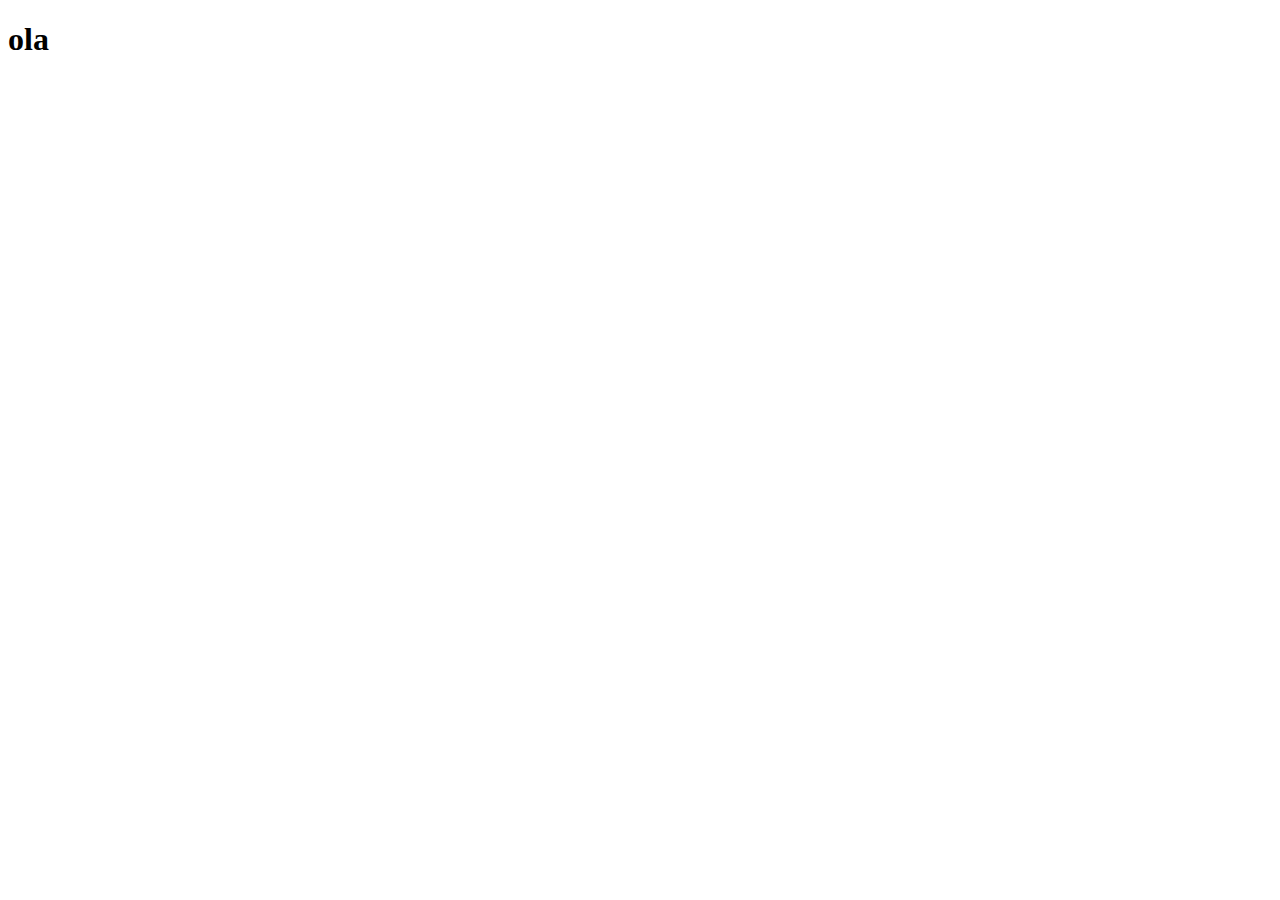
==== index.html @ 530259d0 "criei pag principal" ====
<!DOCTYPE html>
<html lang="ptbr">
<head>
    <meta charset="UTF-8">
    <meta name="viewport" content="width=device-width, initial-scale=1.0">
    <title>Projeto rede social</title>
    <link rel="shortcut icon" href="pacote-d013/pacote-d013/favicon.ico" type="image/x-icon">
</head>
<body>
    <h1>ola</h1>
</body>
</html>
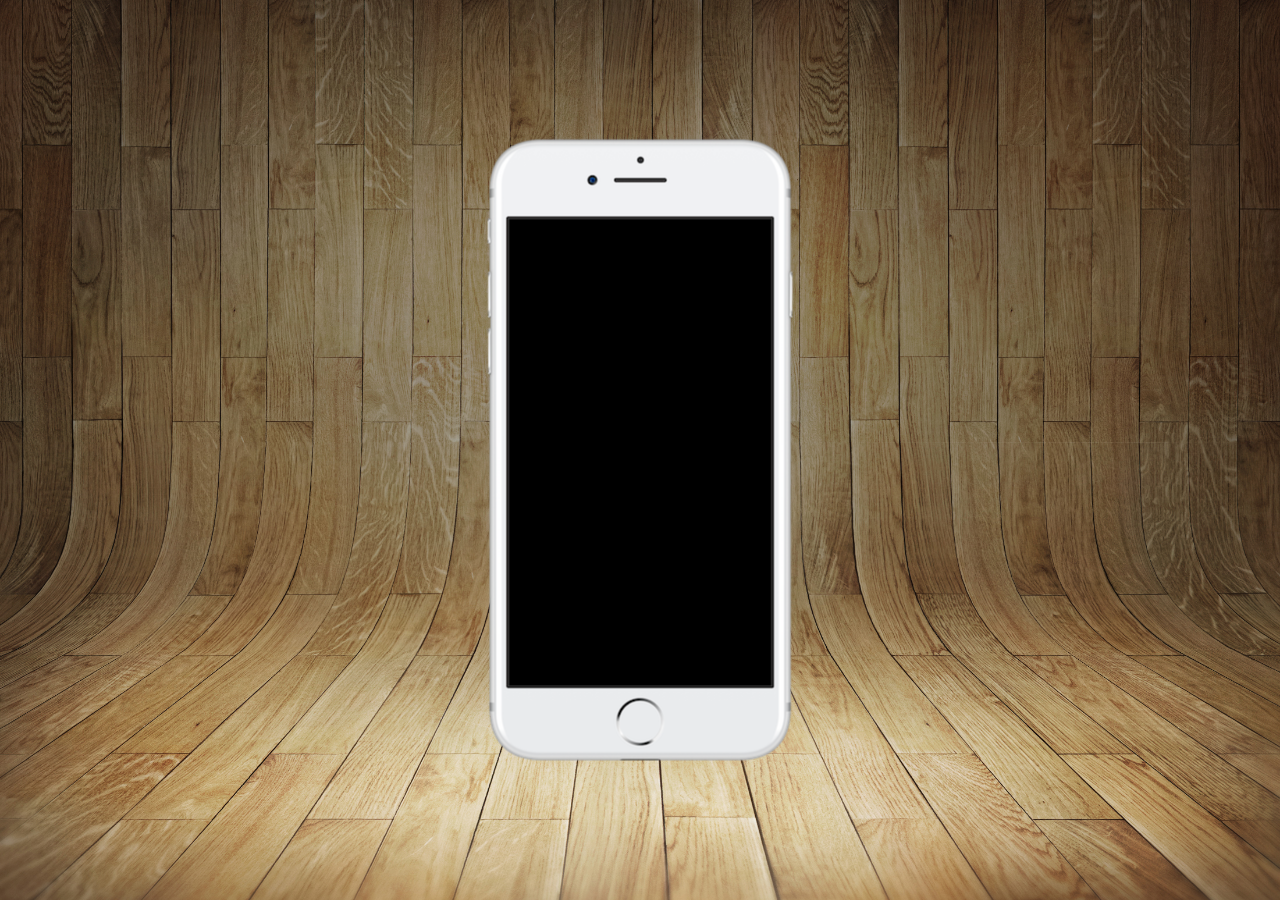
==== commit 09099f77: "posicionando imagens" ====
--- a/index.html
+++ b/index.html
@@ -5,8 +5,17 @@
     <meta name="viewport" content="width=device-width, initial-scale=1.0">
     <title>Projeto rede social</title>
     <link rel="shortcut icon" href="pacote-d013/pacote-d013/favicon.ico" type="image/x-icon">
+    <link rel="stylesheet" href="estilos/style.css">
 </head>
 <body>
-    <h1>ola</h1>
+    <main>
+        <section id="teleco">
+
+        </section>
+
+        <section id="redes sociais">
+
+        </section>
+    </main>
 </body>
 </html>--- a/estilos/style.css
+++ b/estilos/style.css
@@ -0,0 +1,38 @@
+@charset "utf-8";
+
+*{
+    margin: 0;
+    padding: 0;
+    font-family: Arial, Helvetica, sans-serif;
+}
+html, body {
+    height: 100vh;
+    width: 100vw;
+    background-color: black;
+}
+body {
+    background-image: url(../pacote-d013/pacote-d013/imagens/fundo-madeira.jpg);
+    background-repeat: no-repeat;
+    background-position: top, center;
+    background-size: cover;
+}
+
+main {
+    height: 100vh;
+    position: relative;
+    
+}
+
+
+section#teleco {
+    position: absolute;
+    top: 50%;
+    left: 50%;
+    transform: translate(-50%, -50%);
+
+     height: 627px;
+     width: 311px;
+     
+     background-image: url('../pacote-d013/pacote-d013/imagens/frame-iphone.png');
+     background-repeat: no-repeat;
+}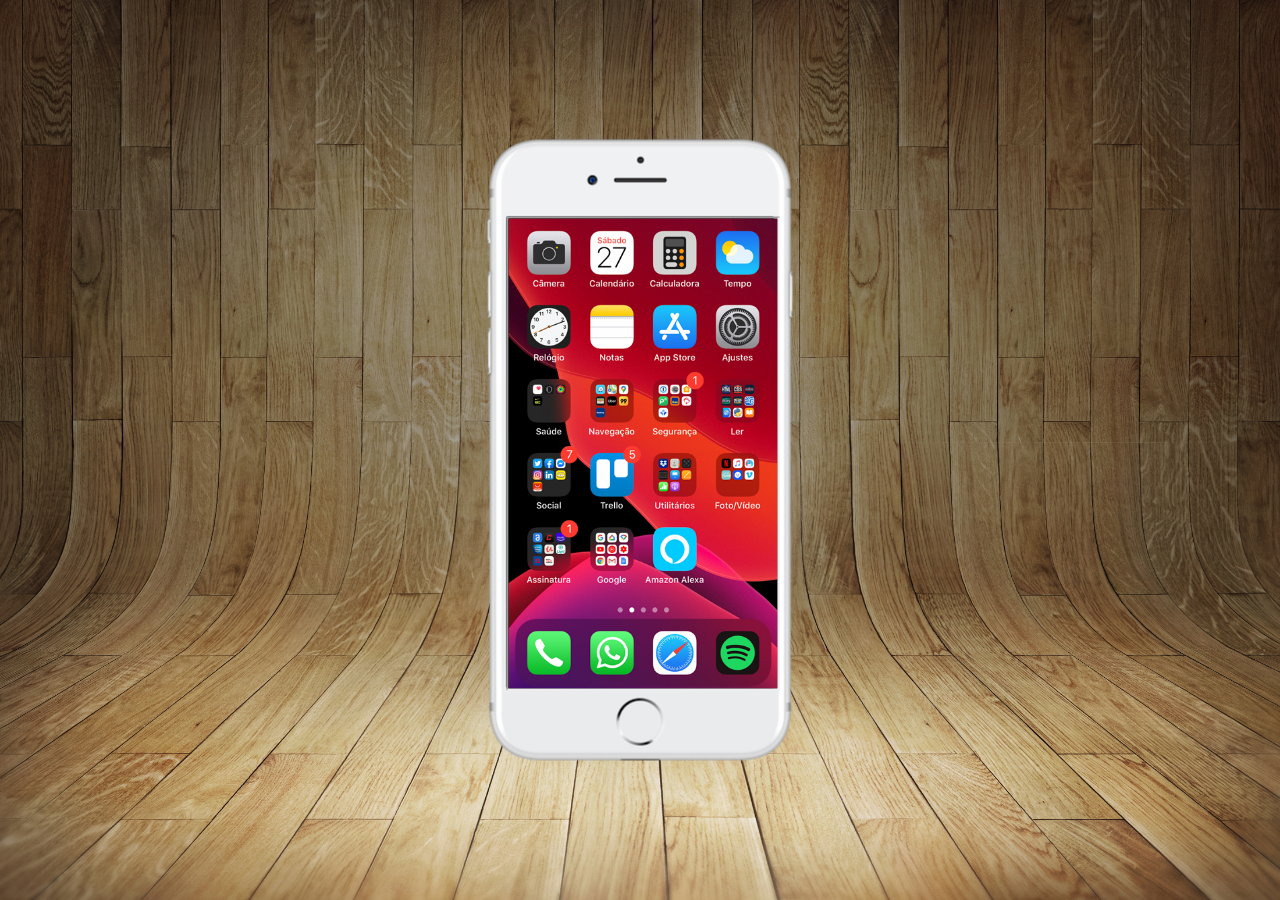
==== commit 53669168: "criando iframe" ====
--- a/index.html
+++ b/index.html
@@ -10,6 +10,7 @@
 <body>
     <main>
         <section id="teleco">
+            <iframe src="home.html" name="tela" id="tela"></iframe>
 
         </section>
 
--- a/estilos/style.css
+++ b/estilos/style.css
@@ -35,4 +35,11 @@
      
      background-image: url('../pacote-d013/pacote-d013/imagens/frame-iphone.png');
      background-repeat: no-repeat;
+}
+iframe#tela {
+    position: relative;
+    top: 80px;
+    left: 21.9px;
+    height: 470.3px;
+    width: 269px;
 }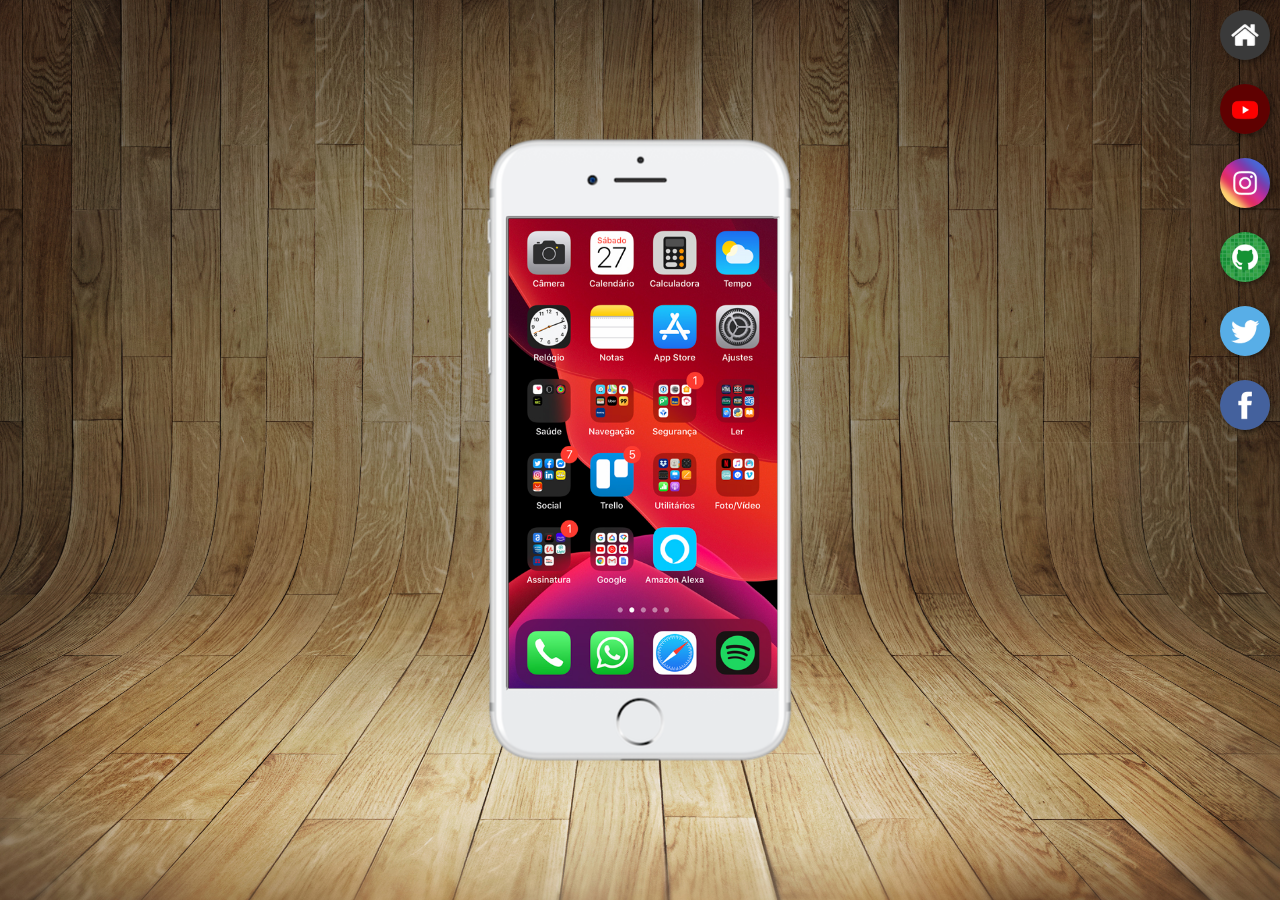
==== commit 07b16548: "criei botoes na lateral" ====
--- a/index.html
+++ b/index.html
@@ -10,11 +10,22 @@
 <body>
     <main>
         <section id="teleco">
-            <iframe src="home.html" name="tela" id="tela"></iframe>
-
+            <iframe src="home.html" name="tela" id="tela">
+                seu navegador é INCOMPATIVEL
+            </iframe>
         </section>
 
-        <section id="redes sociais">
+        <section id="redes-sociais">
+            <a href="#" target="tela"><img src="pacote-d013/pacote-d013/imagens/logo-home.jpg" alt="Home"></a> <br>
+
+            <a href="#" target="tela"><img src="pacote-d013/pacote-d013/imagens/logo-youtube.jpg" alt=""></a> <br>
+
+            <a href="#" target="tela"><img src="pacote-d013/pacote-d013/imagens/logo-instagram.jpg" alt=""></a> <br>
+
+            <a href="#" target="tela"><img src="pacote-d013/pacote-d013/imagens/logo-github.jpg" alt=""></a> <br>
+            <a href="#" target="tela"><img src="pacote-d013/pacote-d013/imagens/logo-twitter.jpg" alt=""></a> <br>
+
+            <a href="#" target="tela"><img src="pacote-d013/pacote-d013/imagens/logo-facebook.jpg" alt=""></a>
 
         </section>
     </main>
--- a/estilos/style.css
+++ b/estilos/style.css
@@ -15,6 +15,7 @@
     background-repeat: no-repeat;
     background-position: top, center;
     background-size: cover;
+    background-attachment: fixed;
 }
 
 main {
@@ -42,4 +43,21 @@
     left: 21.9px;
     height: 470.3px;
     width: 269px;
+}
+section#redes-sociais {
+    text-align: right;
+}
+
+section#redes-sociais img {
+    width: 50px;
+    margin: 10px;
+    border-radius: 50%;
+    box-shadow: 2px 2px 5px rgba(0, 0, 0, 0.418);
+    box-sizing: border-box;
+    
+}
+section#redes-sociais img:hover{
+    border: 2px solid rgba(255, 255, 255, 0.443); 
+    transform: translate(-3px, -3px);
+    transition: transform 0.5s;
 }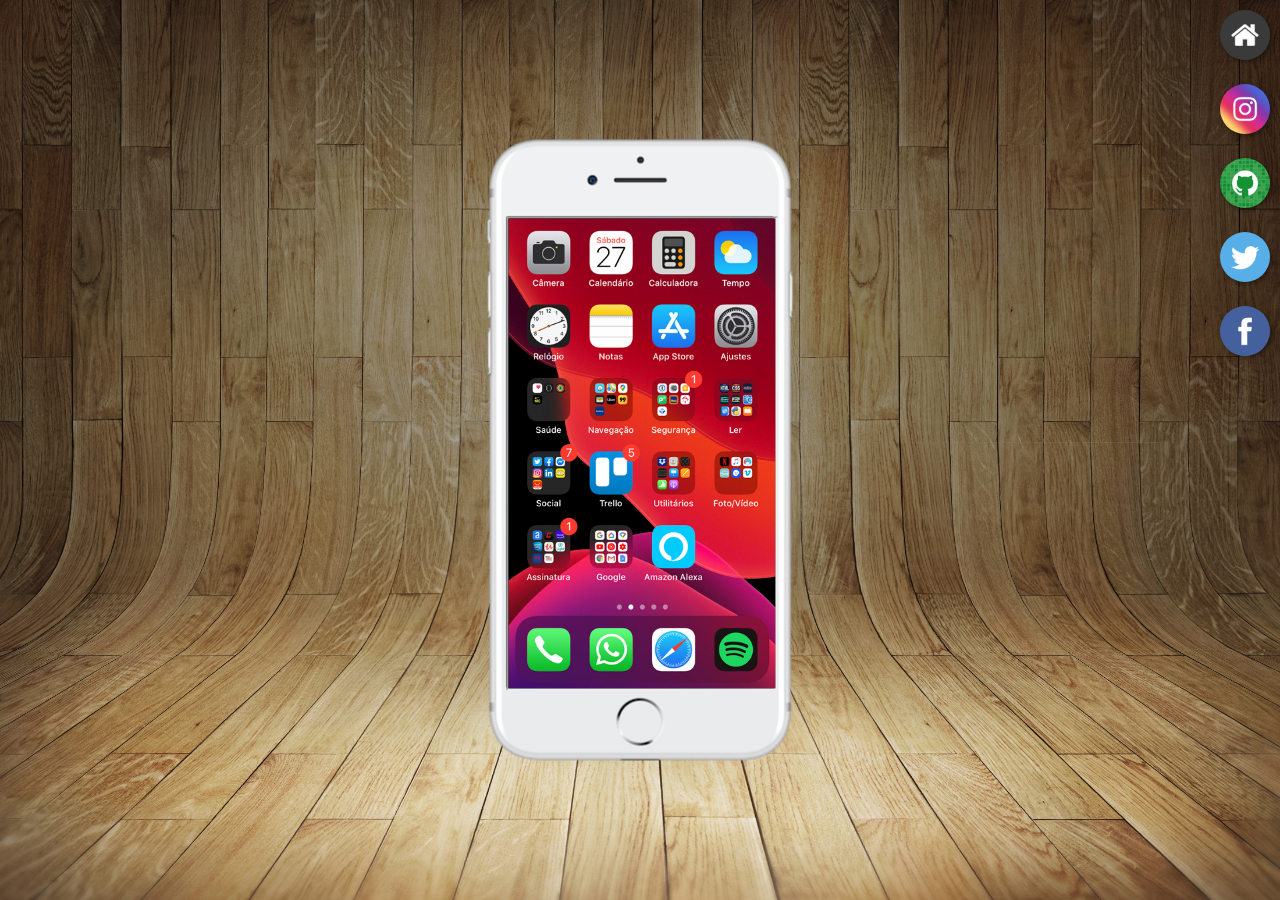
==== commit 7de3e0b1: "terminando projetp" ====
--- a/index.html
+++ b/index.html
@@ -16,13 +16,13 @@
         </section>
 
         <section id="redes-sociais">
-            <a href="#" target="tela"><img src="pacote-d013/pacote-d013/imagens/logo-home.jpg" alt="Home"></a> <br>
+            <a href="home.html" target="tela"><img src="pacote-d013/pacote-d013/imagens/logo-home.jpg" alt="Home"></a> <br>
 
-            <a href="#" target="tela"><img src="pacote-d013/pacote-d013/imagens/logo-youtube.jpg" alt=""></a> <br>
+          
 
-            <a href="#" target="tela"><img src="pacote-d013/pacote-d013/imagens/logo-instagram.jpg" alt=""></a> <br>
+            <a href="instagram.html" target="tela"><img src="pacote-d013/pacote-d013/imagens/logo-instagram.jpg" alt=""></a> <br>
 
-            <a href="#" target="tela"><img src="pacote-d013/pacote-d013/imagens/logo-github.jpg" alt=""></a> <br>
+            <a href="github.html" target="tela"><img src="pacote-d013/pacote-d013/imagens/logo-github.jpg" alt=""></a> <br>
             <a href="#" target="tela"><img src="pacote-d013/pacote-d013/imagens/logo-twitter.jpg" alt=""></a> <br>
 
             <a href="#" target="tela"><img src="pacote-d013/pacote-d013/imagens/logo-facebook.jpg" alt=""></a>
--- a/estilos/style.css
+++ b/estilos/style.css
@@ -12,8 +12,8 @@
 }
 body {
     background-image: url(../pacote-d013/pacote-d013/imagens/fundo-madeira.jpg);
+    background-position: top center;
     background-repeat: no-repeat;
-    background-position: top, center;
     background-size: cover;
     background-attachment: fixed;
 }
@@ -42,7 +42,7 @@
     top: 80px;
     left: 21.9px;
     height: 470.3px;
-    width: 269px;
+    width: 267px;
 }
 section#redes-sociais {
     text-align: right;
@@ -57,7 +57,7 @@
     
 }
 section#redes-sociais img:hover{
-    border: 2px solid rgba(255, 255, 255, 0.443); 
+    border: 2px solid rgba(255, 255, 255, 0.443);    
     transform: translate(-3px, -3px);
     transition: transform 0.5s;
 }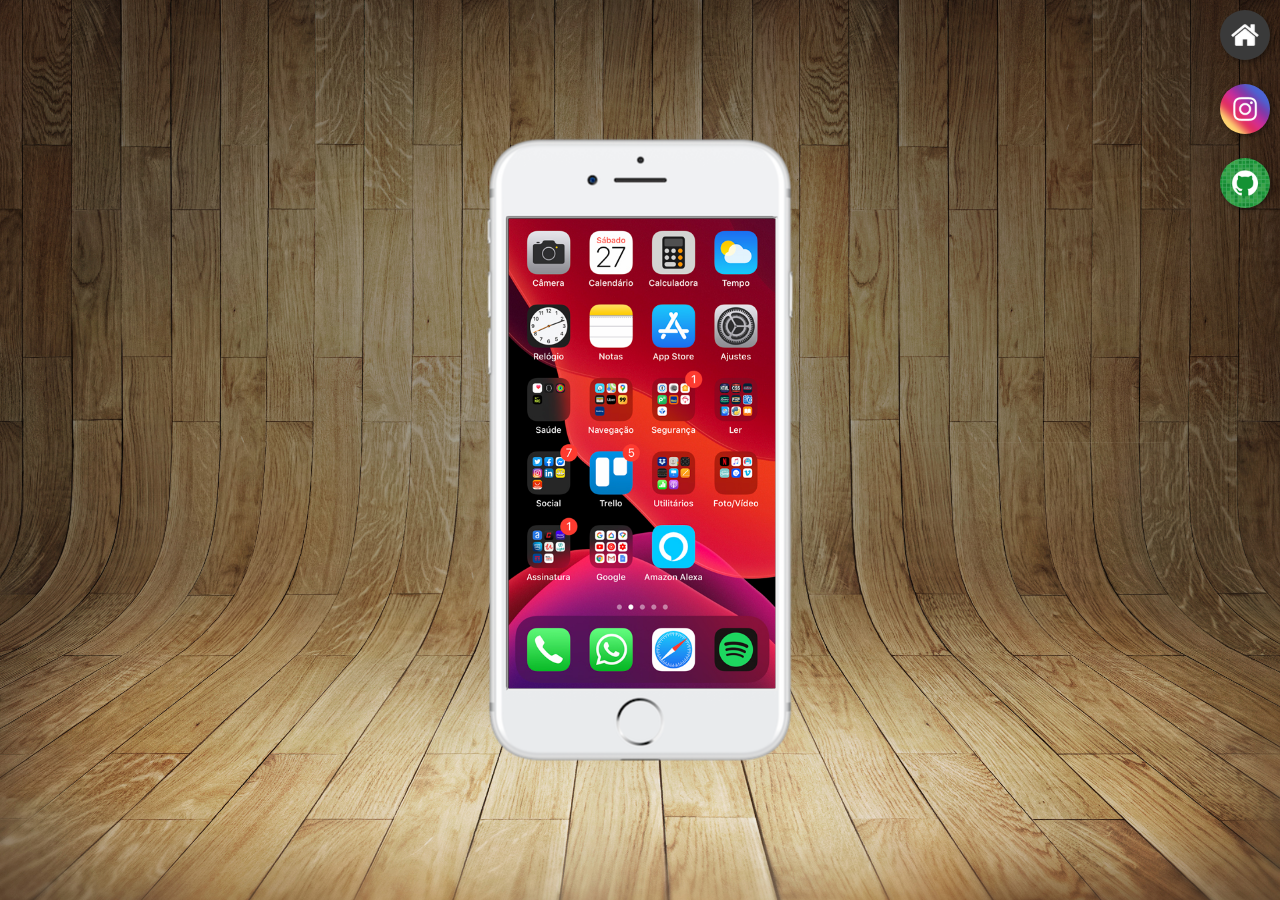
==== commit f7289f9f: "Update index.html" ====
--- a/index.html
+++ b/index.html
@@ -23,9 +23,10 @@
             <a href="instagram.html" target="tela"><img src="pacote-d013/pacote-d013/imagens/logo-instagram.jpg" alt=""></a> <br>
 
             <a href="github.html" target="tela"><img src="pacote-d013/pacote-d013/imagens/logo-github.jpg" alt=""></a> <br>
-            <a href="#" target="tela"><img src="pacote-d013/pacote-d013/imagens/logo-twitter.jpg" alt=""></a> <br>
 
-            <a href="#" target="tela"><img src="pacote-d013/pacote-d013/imagens/logo-facebook.jpg" alt=""></a>
+            
+
+            
 
         </section>
     </main>
